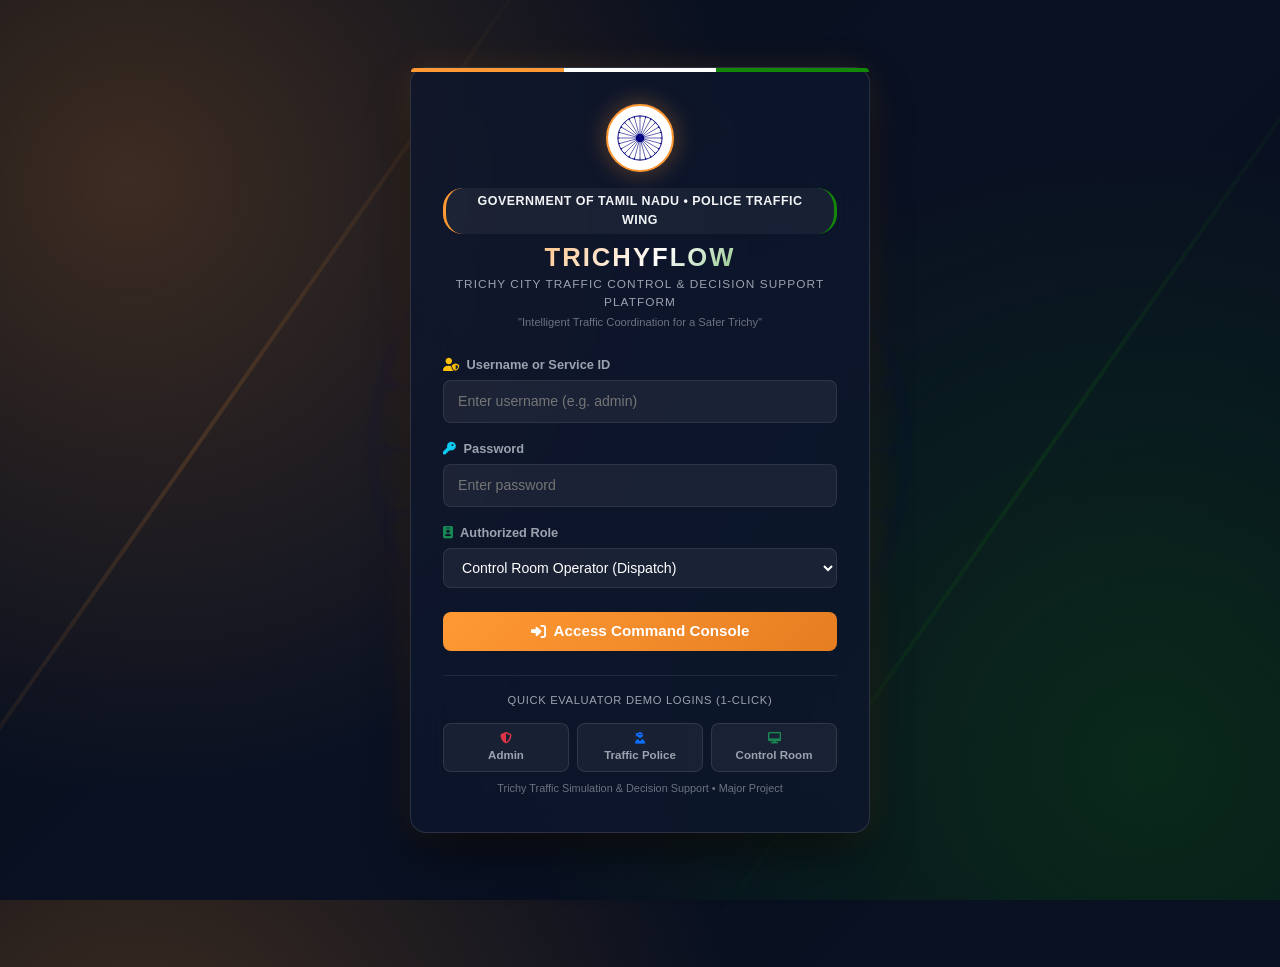
==== frontend/index.html @ 60793284 "Initial commit: TrichyFlow Intelligent City Traffic Coordination & Emergency Response Platform" ====
<!DOCTYPE html>
<html lang="en">
<head>
  <meta charset="UTF-8">
  <meta name="viewport" content="width=device-width, initial-scale=1.0">
  <title>TRICHYFLOW — Trichy City Traffic Control Command Centre</title>
  <!-- Bootstrap 5 CSS -->
  <link href="https://cdn.jsdelivr.net/npm/bootstrap@5.3.2/dist/css/bootstrap.min.css" rel="stylesheet">
  <!-- Font Awesome Icons -->
  <link rel="stylesheet" href="https://cdnjs.cloudflare.com/ajax/libs/font-awesome/6.4.2/css/all.min.css">
  <!-- Custom CSS -->
  <link rel="stylesheet" href="css/animations.css">
  <link rel="stylesheet" href="css/main.css">
  <style>
    /* Full-screen Indian Tricolour Background */
    body.login-page {
      background: radial-gradient(circle at 10% 20%, rgba(255, 153, 51, 0.22) 0%, transparent 45%),
                  radial-gradient(circle at 90% 85%, rgba(19, 136, 8, 0.22) 0%, transparent 45%),
                  linear-gradient(135deg, #050C1A 0%, #0A1122 50%, #060E1E 100%);
      min-height: 100vh;
      display: flex;
      align-items: center;
      justify-content: center;
      position: relative;
      overflow: hidden;
    }

    /* Ambient Road Flow Lights */
    .road-light-beam-1 {
      position: absolute;
      top: -20%;
      left: 15%;
      width: 4px;
      height: 140%;
      background: linear-gradient(180deg, transparent, var(--saffron), transparent);
      opacity: 0.15;
      transform: rotate(35deg);
      animation: floatParticles 8s ease-in-out infinite;
    }

    .road-light-beam-2 {
      position: absolute;
      bottom: -20%;
      right: 18%;
      width: 4px;
      height: 140%;
      background: linear-gradient(180deg, transparent, var(--india-green), transparent);
      opacity: 0.15;
      transform: rotate(35deg);
      animation: floatParticles 10s ease-in-out infinite reverse;
    }

    /* Subtle Rotating Ashoka Chakra in Center Background */
    .background-chakra {
      position: absolute;
      width: 580px;
      height: 580px;
      opacity: 0.04;
      pointer-events: none;
      z-index: 1;
      top: 50%;
      left: 50%;
      margin-top: -290px;
      margin-left: -290px;
    }

    /* Glassmorphism Login Container */
    .login-box {
      width: 100%;
      max-width: 460px;
      background: rgba(14, 22, 44, 0.82);
      backdrop-filter: blur(20px);
      -webkit-backdrop-filter: blur(20px);
      border: 1px solid rgba(255, 255, 255, 0.12);
      border-radius: 16px;
      padding: 36px 32px;
      box-shadow: 0 25px 50px -12px rgba(0, 0, 0, 0.7), 0 0 35px rgba(255, 153, 51, 0.12);
      position: relative;
      z-index: 10;
      animation: fadeInDown 0.6s cubic-bezier(0.16, 1, 0.3, 1) forwards;
    }

    .login-crest {
      width: 68px;
      height: 68px;
      margin: 0 auto 16px;
      background: #ffffff;
      border-radius: 50%;
      display: flex;
      align-items: center;
      justify-content: center;
      box-shadow: 0 0 24px var(--saffron-glow);
      border: 2px solid var(--saffron);
    }

    .demo-buttons-grid {
      display: grid;
      grid-template-columns: repeat(3, 1fr);
      gap: 8px;
      margin-top: 14px;
    }

    .demo-credential-btn {
      background: rgba(255, 255, 255, 0.05);
      border: 1px solid rgba(255, 255, 255, 0.1);
      color: #9CA3AF;
      border-radius: 8px;
      padding: 6px 4px;
      font-size: 0.72rem;
      text-align: center;
      cursor: pointer;
      transition: all 0.2s;
    }

    .demo-credential-btn:hover {
      background: rgba(255, 153, 51, 0.15);
      border-color: var(--saffron);
      color: #fff;
    }
  </style>
</head>
<body class="login-page">

  <!-- Ambient Light Beams -->
  <div class="road-light-beam-1"></div>
  <div class="road-light-beam-2"></div>

  <!-- Subtle Rotating Ashoka Chakra Background -->
  <div class="background-chakra animate-chakra">
    <img src="assets/images/ashoka_chakra.svg" alt="Ashoka Chakra" style="width: 100%; height: 100%;">
  </div>

  <div class="login-box">
    <!-- Tricolour Top Accent -->
    <div class="tricolour-bar" style="position: absolute; top: 0; left: 0; border-radius: 16px 16px 0 0;"></div>

    <div class="text-center mb-4">
      <div class="login-crest">
        <img src="assets/images/ashoka_chakra.svg" alt="Emblem" style="width: 48px; height: 48px;" class="animate-chakra-fast">
      </div>
      <div class="tricolour-pill mb-2">Government of Tamil Nadu • Police Traffic Wing</div>
      <h3 style="font-weight: 900; letter-spacing: 0.08em; margin: 0; font-size: 1.6rem;" class="brand-title">TRICHYFLOW</h3>
      <div style="font-size: 0.74rem; letter-spacing: 0.09em; color: #9CA3AF; text-transform: uppercase; margin-top: 4px;">
        Trichy City Traffic Control & Decision Support Platform
      </div>
      <div style="font-size: 0.7rem; color: #6B7280; margin-top: 2px;">
        "Intelligent Traffic Coordination for a Safer Trichy"
      </div>
    </div>

    <!-- Error message alert -->
    <div id="loginError" class="alert alert-danger py-2 px-3 mb-3 text-center" style="display: none; font-size: 0.8rem; background: rgba(239, 68, 68, 0.18); border-color: #ef4444; color: #fca5a5;"></div>

    <form id="loginForm">
      <div class="form-group mb-3">
        <label class="form-label"><i class="fa fa-user-shield text-warning me-1"></i> Username or Service ID</label>
        <input type="text" id="username" class="form-control-trichy" placeholder="Enter username (e.g. admin)" required>
      </div>

      <div class="form-group mb-3">
        <label class="form-label"><i class="fa fa-key text-info me-1"></i> Password</label>
        <input type="password" id="password" class="form-control-trichy" placeholder="Enter password" required>
      </div>

      <div class="form-group mb-4">
        <label class="form-label"><i class="fa fa-id-badge text-success me-1"></i> Authorized Role</label>
        <select id="roleSelect" class="form-control-trichy" required>
          <option value="ADMIN">System Administrator (Commissioner)</option>
          <option value="TRAFFIC_POLICE">Traffic Police (Field Operations)</option>
          <option value="CONTROL_ROOM" selected>Control Room Operator (Dispatch)</option>
        </select>
      </div>

      <button type="submit" class="btn-primary-trichy w-100 justify-content-center py-2" style="font-size: 0.95rem;">
        <i class="fa fa-sign-in-alt"></i> Access Command Console
      </button>
    </form>

    <!-- Preset Demo Logins for Instant College Evaluation -->
    <div class="mt-4 pt-3 border-top" style="border-color: rgba(255, 255, 255, 0.08) !important;">
      <div class="text-center" style="font-size: 0.7rem; color: #9CA3AF; text-transform: uppercase; letter-spacing: 0.06em;">
        Quick Evaluator Demo Logins (1-Click)
      </div>
      <div class="demo-buttons-grid">
        <button class="demo-credential-btn" data-user="admin" data-pass="admin123" data-role="ADMIN">
          <i class="fa fa-shield-alt text-danger"></i><br><b>Admin</b>
        </button>
        <button class="demo-credential-btn" data-user="police" data-pass="police123" data-role="TRAFFIC_POLICE">
          <i class="fa fa-user-ninja text-primary"></i><br><b>Traffic Police</b>
        </button>
        <button class="demo-credential-btn" data-user="control" data-pass="control123" data-role="CONTROL_ROOM">
          <i class="fa fa-desktop text-success"></i><br><b>Control Room</b>
        </button>
      </div>
      <div class="text-center mt-2" style="font-size: 0.68rem; color: #6B7280;">
        Trichy Traffic Simulation & Decision Support • Major Project
      </div>
    </div>
  </div>

  <!-- Scripts -->
  <script src="js/api.js"></script>
  <script src="js/auth.js"></script>
  <script>
    document.addEventListener('DOMContentLoaded', () => {
      AuthManager.initLogin();
    });
  </script>
</body>
</html>
---- frontend/css/animations.css ----
/* ==============================================================================
   TRICHYFLOW Animations: Indian Tricolour Flow, Ashoka Chakra, Traffic Dynamics
   ============================================================================== */

@keyframes chakraRotate {
  from {
    transform: rotate(0deg);
  }
  to {
    transform: rotate(360deg);
  }
}

@keyframes tricolourFlow {
  0% {
    background-position: 0% 50%;
  }
  50% {
    background-position: 100% 50%;
  }
  100% {
    background-position: 0% 50%;
  }
}

@keyframes floatParticles {
  0% {
    transform: translateY(0px) translateX(0px);
    opacity: 0.3;
  }
  50% {
    transform: translateY(-25px) translateX(15px);
    opacity: 0.8;
  }
  100% {
    transform: translateY(0px) translateX(0px);
    opacity: 0.3;
  }
}

@keyframes roadLightFlow {
  0% {
    stroke-dashoffset: 200;
  }
  100% {
    stroke-dashoffset: 0;
  }
}

@keyframes pulseGlowRed {
  0% {
    box-shadow: 0 0 0 0 rgba(239, 68, 68, 0.7);
  }
  70% {
    box-shadow: 0 0 0 15px rgba(239, 68, 68, 0);
  }
  100% {
    box-shadow: 0 0 0 0 rgba(239, 68, 68, 0);
  }
}

@keyframes pulseGlowBlue {
  0% {
    box-shadow: 0 0 0 0 rgba(59, 130, 246, 0.8);
  }
  70% {
    box-shadow: 0 0 0 18px rgba(59, 130, 246, 0);
  }
  100% {
    box-shadow: 0 0 0 0 rgba(59, 130, 246, 0);
  }
}

@keyframes pulseGlowGreen {
  0% {
    box-shadow: 0 0 0 0 rgba(16, 185, 129, 0.7);
  }
  70% {
    box-shadow: 0 0 0 12px rgba(16, 185, 129, 0);
  }
  100% {
    box-shadow: 0 0 0 0 rgba(16, 185, 129, 0);
  }
}

@keyframes greenCorridorDash {
  to {
    stroke-dashoffset: -40;
  }
}

@keyframes emergencyFlash {
  0%, 100% {
    background-color: rgba(220, 38, 38, 0.2);
    border-color: #ef4444;
  }
  50% {
    background-color: rgba(30, 58, 138, 0.2);
    border-color: #3b82f6;
  }
}

@keyframes slideInRight {
  from {
    transform: translateX(120%);
    opacity: 0;
  }
  to {
    transform: translateX(0);
    opacity: 1;
  }
}

@keyframes fadeInDown {
  from {
    transform: translateY(-20px);
    opacity: 0;
  }
  to {
    transform: translateY(0);
    opacity: 1;
  }
}

.animate-chakra {
  animation: chakraRotate 60s linear infinite;
}

.animate-chakra-fast {
  animation: chakraRotate 20s linear infinite;
}

.pulse-red {
  animation: pulseGlowRed 2s infinite;
}

.pulse-blue {
  animation: pulseGlowBlue 1.8s infinite;
}

.pulse-green {
  animation: pulseGlowGreen 2.2s infinite;
}

.slide-in {
  animation: slideInRight 0.4s cubic-bezier(0.16, 1, 0.3, 1) forwards;
}

.fade-in {
  animation: fadeInDown 0.3s ease-out forwards;
}
---- frontend/css/main.css ----
/* ==============================================================================
   TRICHYFLOW Main Stylesheet: Smart City Traffic Control & Decision Support
   Indian National Tricolour Glassmorphic Design System
   ============================================================================== */

:root {
  --saffron: #FF9933;
  --saffron-glow: rgba(255, 153, 51, 0.35);
  --saffron-subtle: rgba(255, 153, 51, 0.12);
  --white: #FFFFFF;
  --india-green: #138808;
  --green-glow: rgba(19, 136, 8, 0.35);
  --green-subtle: rgba(19, 136, 8, 0.12);
  --navy-blue: #000080;
  --navy-deep: #050C1A;
  --bg-dark: #0A1122;
  --bg-card: rgba(16, 24, 48, 0.78);
  --bg-card-hover: rgba(24, 36, 68, 0.88);
  --border-glass: rgba(255, 255, 255, 0.08);
  --border-focus: rgba(255, 153, 51, 0.5);
  --text-primary: #F3F4F6;
  --text-secondary: #9CA3AF;
  --text-muted: #6B7280;
  --accent-blue: #3B82F6;
  --accent-red: #EF4444;
  --accent-yellow: #F59E0B;
  --accent-cyan: #06B6D4;
}

* {
  box-sizing: border-box;
  margin: 0;
  padding: 0;
}

body {
  font-family: 'Inter', -apple-system, BlinkMacSystemFont, "Segoe UI", Roboto, Oxygen, Ubuntu, sans-serif;
  background-color: var(--bg-dark);
  color: var(--text-primary);
  min-height: 100vh;
  overflow-x: hidden;
}

/* Scrollbars */
::-webkit-scrollbar {
  width: 8px;
  height: 8px;
}
::-webkit-scrollbar-track {
  background: rgba(10, 17, 34, 0.8);
}
::-webkit-scrollbar-thumb {
  background: rgba(255, 153, 51, 0.3);
  border-radius: 4px;
}
::-webkit-scrollbar-thumb:hover {
  background: var(--saffron);
}

/* Glassmorphic Container */
.glass-panel {
  background: var(--bg-card);
  backdrop-filter: blur(14px);
  -webkit-backdrop-filter: blur(14px);
  border: 1px solid var(--border-glass);
  border-radius: 12px;
  box-shadow: 0 8px 32px 0 rgba(0, 0, 0, 0.37);
  transition: all 0.25s ease;
}

.glass-panel:hover {
  border-color: rgba(255, 153, 51, 0.25);
}

/* Tricolour Accent Line */
.tricolour-bar {
  height: 4px;
  width: 100%;
  background: linear-gradient(90deg, var(--saffron) 0%, var(--saffron) 33.3%, var(--white) 33.3%, var(--white) 66.6%, var(--india-green) 66.6%, var(--india-green) 100%);
}

.tricolour-pill {
  display: inline-flex;
  align-items: center;
  gap: 8px;
  padding: 4px 12px;
  border-radius: 20px;
  background: rgba(255, 255, 255, 0.05);
  border-left: 3px solid var(--saffron);
  border-right: 3px solid var(--india-green);
  font-size: 0.78rem;
  font-weight: 600;
  letter-spacing: 0.04em;
  text-transform: uppercase;
}

/* Header */
.top-nav {
  height: 64px;
  background: rgba(8, 14, 28, 0.92);
  backdrop-filter: blur(16px);
  border-bottom: 1px solid var(--border-glass);
  display: flex;
  align-items: center;
  justify-content: space-between;
  padding: 0 24px;
  position: sticky;
  top: 0;
  z-index: 1020;
}

.brand-section {
  display: flex;
  align-items: center;
  gap: 12px;
  text-decoration: none;
}

.brand-logo-circle {
  width: 42px;
  height: 42px;
  border-radius: 50%;
  background: radial-gradient(circle, #ffffff 10%, #f0f4f8 100%);
  display: flex;
  align-items: center;
  justify-content: center;
  box-shadow: 0 0 16px var(--saffron-glow);
  position: relative;
  overflow: hidden;
}

.brand-title {
  font-size: 1.25rem;
  font-weight: 800;
  letter-spacing: 0.06em;
  background: linear-gradient(135deg, var(--saffron), #ffffff 55%, var(--india-green));
  -webkit-background-clip: text;
  -webkit-text-fill-color: transparent;
}

.brand-subtitle {
  font-size: 0.7rem;
  color: var(--text-secondary);
  letter-spacing: 0.08em;
  text-transform: uppercase;
}

.nav-actions {
  display: flex;
  align-items: center;
  gap: 16px;
}

/* Global Search */
.search-wrapper {
  position: relative;
  width: 280px;
}

.search-input {
  width: 100%;
  background: rgba(255, 255, 255, 0.06);
  border: 1px solid var(--border-glass);
  color: var(--text-primary);
  padding: 8px 12px 8px 36px;
  border-radius: 20px;
  font-size: 0.85rem;
  outline: none;
  transition: all 0.2s ease;
}

.search-input:focus {
  background: rgba(255, 255, 255, 0.1);
  border-color: var(--saffron);
  box-shadow: 0 0 10px var(--saffron-glow);
  width: 340px;
}

.search-icon {
  position: absolute;
  left: 12px;
  top: 50%;
  transform: translateY(-50%);
  color: var(--text-secondary);
  font-size: 0.85rem;
}

/* User Badge */
.user-profile-badge {
  display: flex;
  align-items: center;
  gap: 10px;
  padding: 6px 14px;
  background: rgba(255, 255, 255, 0.04);
  border: 1px solid var(--border-glass);
  border-radius: 24px;
  cursor: pointer;
  transition: 0.2s;
}

.user-profile-badge:hover {
  background: rgba(255, 255, 255, 0.08);
}

.role-pill {
  font-size: 0.68rem;
  font-weight: 700;
  padding: 2px 8px;
  border-radius: 12px;
  text-transform: uppercase;
}

.role-admin {
  background: rgba(239, 68, 68, 0.2);
  color: #f87171;
  border: 1px solid rgba(239, 68, 68, 0.3);
}

.role-police {
  background: rgba(59, 130, 246, 0.2);
  color: #60a5fa;
  border: 1px solid rgba(59, 130, 246, 0.3);
}

.role-control {
  background: rgba(16, 185, 129, 0.2);
  color: #34d399;
  border: 1px solid rgba(16, 185, 129, 0.3);
}

/* Layout */
.app-container {
  display: flex;
  min-height: calc(100vh - 68px);
}

/* Sidebar */
.sidebar {
  width: 250px;
  background: rgba(10, 16, 32, 0.95);
  border-right: 1px solid var(--border-glass);
  padding: 16px 12px;
  display: flex;
  flex-direction: column;
  gap: 6px;
  flex-shrink: 0;
}

.sidebar-item {
  display: flex;
  align-items: center;
  gap: 12px;
  padding: 10px 14px;
  border-radius: 8px;
  color: var(--text-secondary);
  text-decoration: none;
  font-size: 0.88rem;
  font-weight: 500;
  transition: all 0.2s ease;
  cursor: pointer;
}

.sidebar-item i {
  font-size: 1.1rem;
  width: 22px;
  text-align: center;
}

.sidebar-item:hover {
  background: rgba(255, 255, 255, 0.05);
  color: var(--white);
  transform: translateX(4px);
}

.sidebar-item.active {
  background: linear-gradient(90deg, rgba(255, 153, 51, 0.18), rgba(19, 136, 8, 0.12));
  color: var(--saffron);
  font-weight: 600;
  border-left: 3px solid var(--saffron);
}

.sidebar-heading {
  font-size: 0.68rem;
  text-transform: uppercase;
  letter-spacing: 0.08em;
  color: var(--text-muted);
  padding: 12px 14px 4px;
}

/* Main Content Area */
.main-content {
  flex: 1;
  padding: 24px;
  overflow-y: auto;
  display: flex;
  flex-direction: column;
  gap: 20px;
}

/* Live Simulation Banner */
.simulation-pill-banner {
  display: flex;
  align-items: center;
  justify-content: space-between;
  background: rgba(255, 153, 51, 0.08);
  border: 1px solid rgba(255, 153, 51, 0.25);
  padding: 8px 16px;
  border-radius: 8px;
  font-size: 0.82rem;
}

/* Emergency Mode Alert Banner */
.emergency-mode-banner {
  display: none;
  align-items: center;
  justify-content: space-between;
  background: linear-gradient(90deg, rgba(239, 68, 68, 0.25), rgba(220, 38, 38, 0.4), rgba(239, 68, 68, 0.25));
  border: 2px solid #ef4444;
  border-radius: 10px;
  padding: 12px 20px;
  color: #fff;
  font-weight: 700;
  animation: emergencyFlash 1.5s infinite;
}

/* Metric Counter Cards */
.stats-grid {
  display: grid;
  grid-template-columns: repeat(auto-fit, minmax(180px, 1fr));
  gap: 16px;
}

.stat-card {
  padding: 18px 20px;
  position: relative;
  overflow: hidden;
}

.stat-card::before {
  content: '';
  position: absolute;
  top: 0;
  left: 0;
  right: 0;
  height: 3px;
}

.stat-card.junctions::before { background: var(--saffron); }
.stat-card.incidents::before { background: var(--accent-red); }
.stat-card.congestion::before { background: var(--accent-yellow); }
.stat-card.emergency::before { background: var(--accent-blue); }
.stat-card.roadblocks::before { background: var(--text-muted); }
.stat-card.challans::before { background: var(--india-green); }

.stat-label {
  font-size: 0.72rem;
  font-weight: 700;
  letter-spacing: 0.08em;
  text-transform: uppercase;
  color: var(--text-secondary);
  display: flex;
  align-items: center;
  justify-content: space-between;
}

.stat-value {
  font-size: 2.1rem;
  font-weight: 800;
  margin-top: 6px;
  color: #ffffff;
  font-variant-numeric: tabular-nums;
}

.stat-subtext {
  font-size: 0.72rem;
  color: var(--text-muted);
  margin-top: 4px;
}

/* Map Section */
.map-card {
  height: 520px;
  display: flex;
  flex-direction: column;
  position: relative;
}

.map-header {
  padding: 12px 18px;
  display: flex;
  align-items: center;
  justify-content: space-between;
  border-bottom: 1px solid var(--border-glass);
}

.map-container {
  flex: 1;
  width: 100%;
  border-radius: 0 0 12px 12px;
  overflow: hidden;
  background: #0d1527;
}

/* Map Floating Overlays */
.map-legend-box {
  position: absolute;
  bottom: 20px;
  right: 20px;
  z-index: 1000;
  background: rgba(10, 17, 34, 0.9);
  backdrop-filter: blur(12px);
  border: 1px solid var(--border-glass);
  padding: 10px 14px;
  border-radius: 8px;
  font-size: 0.75rem;
  display: flex;
  flex-direction: column;
  gap: 6px;
}

.legend-item {
  display: flex;
  align-items: center;
  gap: 8px;
}

.legend-dot {
  width: 10px;
  height: 10px;
  border-radius: 50%;
}

/* 2-Column Split Section */
.dashboard-grid-2 {
  display: grid;
  grid-template-columns: 2fr 1fr;
  gap: 20px;
}

@media (max-width: 1100px) {
  .dashboard-grid-2 {
    grid-template-columns: 1fr;
  }
}

/* Buttons */
.btn-primary-trichy {
  background: linear-gradient(135deg, var(--saffron), #e67e22);
  color: #fff;
  border: none;
  font-weight: 600;
  padding: 8px 16px;
  border-radius: 8px;
  cursor: pointer;
  transition: all 0.2s;
  display: inline-flex;
  align-items: center;
  gap: 8px;
  font-size: 0.85rem;
}

.btn-primary-trichy:hover {
  box-shadow: 0 0 16px var(--saffron-glow);
  transform: translateY(-1px);
}

.btn-secondary-trichy {
  background: rgba(255, 255, 255, 0.08);
  color: var(--text-primary);
  border: 1px solid var(--border-glass);
  font-weight: 500;
  padding: 8px 14px;
  border-radius: 8px;
  cursor: pointer;
  transition: 0.2s;
  display: inline-flex;
  align-items: center;
  gap: 8px;
  font-size: 0.85rem;
}

.btn-secondary-trichy:hover {
  background: rgba(255, 255, 255, 0.14);
}

.btn-green-trichy {
  background: linear-gradient(135deg, var(--india-green), #0d5f05);
  color: #fff;
  border: none;
  font-weight: 600;
  padding: 8px 16px;
  border-radius: 8px;
  cursor: pointer;
  transition: 0.2s;
  display: inline-flex;
  align-items: center;
  gap: 8px;
  font-size: 0.85rem;
}

.btn-green-trichy:hover {
  box-shadow: 0 0 16px var(--green-glow);
  transform: translateY(-1px);
}

.btn-danger-trichy {
  background: linear-gradient(135deg, #ef4444, #b91c1c);
  color: #fff;
  border: none;
  font-weight: 600;
  padding: 8px 16px;
  border-radius: 8px;
  cursor: pointer;
  transition: 0.2s;
}

/* Tables */
.trichy-table {
  width: 100%;
  border-collapse: collapse;
  font-size: 0.82rem;
}

.trichy-table th {
  background: rgba(255, 255, 255, 0.03);
  padding: 12px 14px;
  text-align: left;
  font-weight: 600;
  color: var(--text-secondary);
  border-bottom: 1px solid var(--border-glass);
}

.trichy-table td {
  padding: 12px 14px;
  border-bottom: 1px solid rgba(255, 255, 255, 0.04);
  color: var(--text-primary);
}

.trichy-table tr:hover td {
  background: rgba(255, 255, 255, 0.02);
}

/* Modals */
.modal-overlay {
  display: none;
  position: fixed;
  top: 0;
  left: 0;
  width: 100%;
  height: 100%;
  background: rgba(0, 0, 0, 0.7);
  backdrop-filter: blur(8px);
  z-index: 2000;
  align-items: center;
  justify-content: center;
}

.modal-card {
  width: 90%;
  max-width: 650px;
  max-height: 90vh;
  overflow-y: auto;
  background: #0f172a;
  border: 1px solid rgba(255, 153, 51, 0.3);
  border-radius: 14px;
  padding: 24px;
  box-shadow: 0 20px 50px rgba(0, 0, 0, 0.7);
}

/* Form inputs */
.form-group {
  margin-bottom: 16px;
}

.form-label {
  display: block;
  font-size: 0.8rem;
  font-weight: 600;
  color: var(--text-secondary);
  margin-bottom: 6px;
}

.form-control-trichy {
  width: 100%;
  padding: 10px 14px;
  background: rgba(255, 255, 255, 0.06);
  border: 1px solid var(--border-glass);
  border-radius: 8px;
  color: #fff;
  font-size: 0.88rem;
  outline: none;
  transition: 0.2s;
}

.form-control-trichy:focus {
  border-color: var(--saffron);
  box-shadow: 0 0 10px var(--saffron-glow);
}

/* Badges */
.badge-normal { background: rgba(16, 185, 129, 0.15); color: #34d399; border: 1px solid rgba(16, 185, 129, 0.3); }
.badge-moderate { background: rgba(245, 158, 11, 0.15); color: #fbbf24; border: 1px solid rgba(245, 158, 11, 0.3); }
.badge-heavy { background: rgba(239, 68, 68, 0.15); color: #f87171; border: 1px solid rgba(239, 68, 68, 0.3); }
.badge-critical { background: rgba(220, 38, 38, 0.35); color: #fca5a5; border: 1px solid #ef4444; }

.status-badge {
  padding: 3px 10px;
  border-radius: 12px;
  font-size: 0.72rem;
  font-weight: 600;
  display: inline-block;
}

/* Notification Drawer */
.toast-container-trichy {
  position: fixed;
  bottom: 24px;
  right: 24px;
  display: flex;
  flex-direction: column;
  gap: 10px;
  z-index: 3000;
  max-width: 380px;
}

.toast-trichy {
  background: rgba(15, 23, 42, 0.95);
  backdrop-filter: blur(12px);
  border-left: 4px solid var(--saffron);
  border-radius: 8px;
  padding: 12px 16px;
  box-shadow: 0 10px 25px rgba(0, 0, 0, 0.5);
  display: flex;
  gap: 12px;
  align-items: flex-start;
  color: #fff;
  font-size: 0.84rem;
}

.toast-emergency {
  border-left-color: #ef4444;
  background: rgba(40, 10, 15, 0.95);
}

/* Responsive adjustments */
@media (max-width: 900px) {
  .app-container {
    flex-direction: column;
  }
  .sidebar {
    width: 100%;
    flex-direction: row;
    overflow-x: auto;
  }
  .search-wrapper {
    display: none;
  }
}
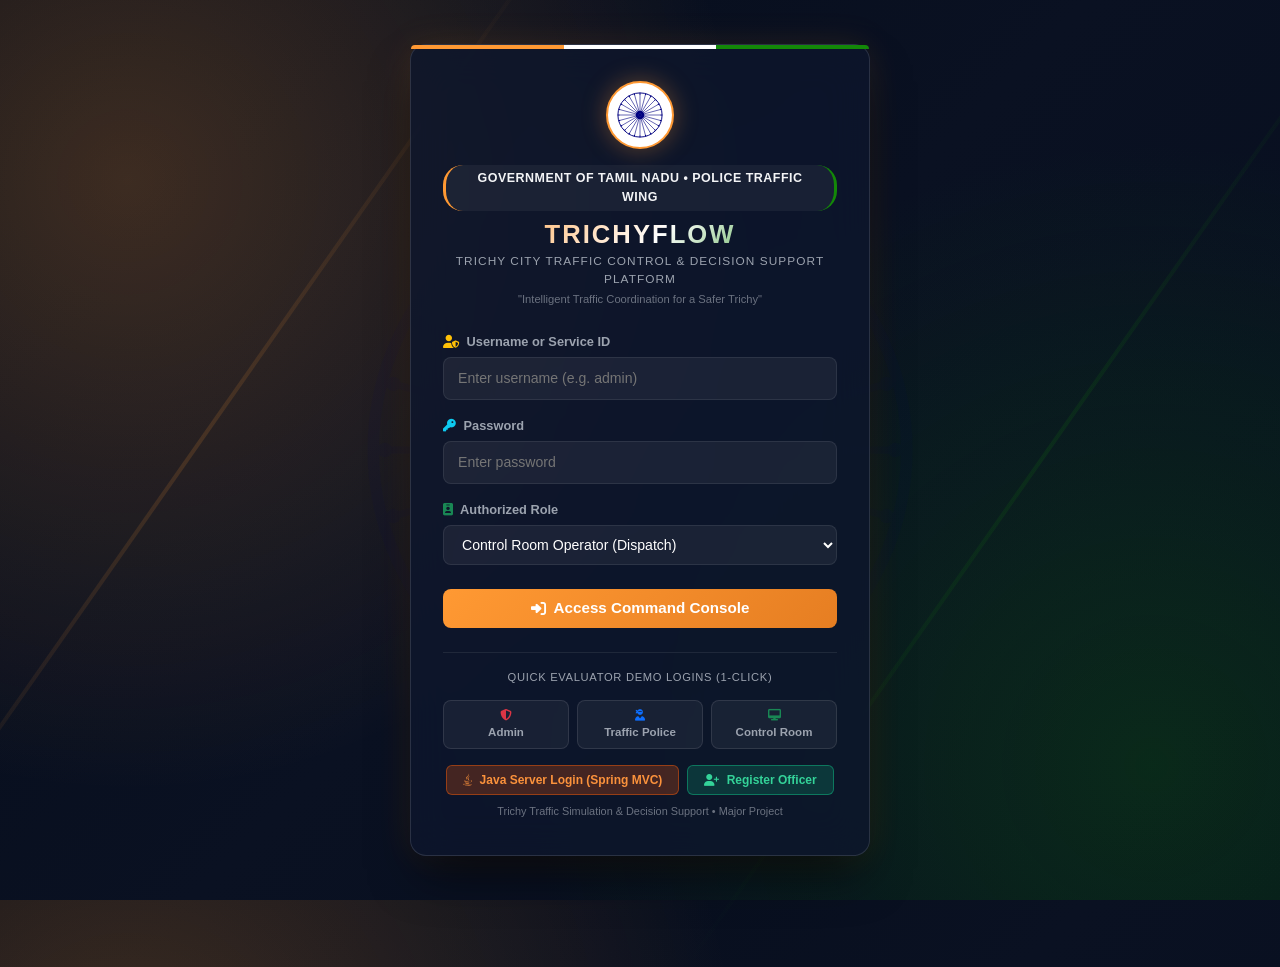
==== commit 05e42375: "Add Java server-side login/register portal (Thymeleaf/Spring MVC), citizen traffic advisories, VIP G" ====
--- a/frontend/index.html
+++ b/frontend/index.html
@@ -192,6 +192,16 @@
           <i class="fa fa-desktop text-success"></i><br><b>Control Room</b>
         </button>
       </div>
+
+      <!-- Java Spring Boot Portal Switch & Officer Registration -->
+      <div class="mt-3 text-center d-flex justify-content-center gap-2">
+        <a href="/login" class="badge text-decoration-none px-3 py-2" style="background: rgba(234, 88, 12, 0.25); border: 1px solid rgba(234, 88, 12, 0.5); color: #fb923c; font-size: 0.75rem;">
+          <i class="fab fa-java me-1"></i> Java Server Login (Spring MVC)
+        </a>
+        <a href="/register" class="badge text-decoration-none px-3 py-2" style="background: rgba(16, 185, 129, 0.2); border: 1px solid rgba(16, 185, 129, 0.5); color: #34d399; font-size: 0.75rem;">
+          <i class="fa fa-user-plus me-1"></i> Register Officer
+        </a>
+      </div>
       <div class="text-center mt-2" style="font-size: 0.68rem; color: #6B7280;">
         Trichy Traffic Simulation & Decision Support • Major Project
       </div>
